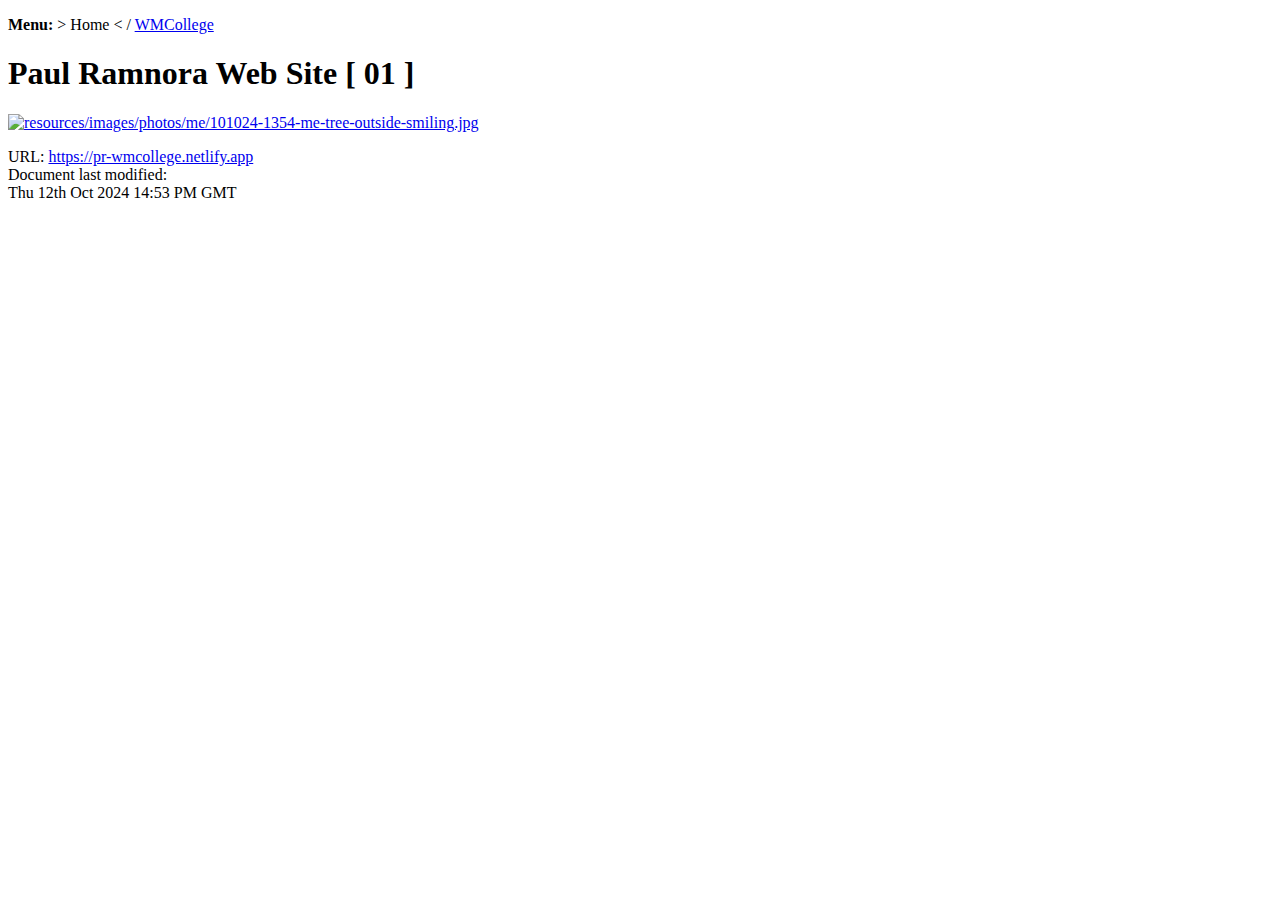
==== index.html @ e1ef33ab "Create index.html" ====
<!DOCTYPE html>

<html lang="en">

 <head>

  <meta charset="utf-8">
  <meta name="viewport" content="width=device-width; initial-scale=1.0">
  <meta http-equiv="X-UA-Compatible" content="IE=edge">

  <meta name="page-created" content="Thu 10th Oct 2024 14:00 PM GMT">
  <meta name="editor" content="Windows 11/Notepad">
  <meta name="location" content="WMCollege(Working Men's College), Mornington Crescent branch"> 
  <meta name="author" content="Mr. Paul Ramnora">
  <meta name="copyright" content="(c)2024, Mr. Paul Ramnora./All rights reserved.">

  <meta name="description" content="">
  <meta name="keywords" content="">

  <title>Paul Ramnora Web Site 01</title>

  <link rel="stylesheet" type="text/css" href="resources/css/css01.css">

 </head>

 <body>

  <nav>
   <p>
    <strong>
     Menu:
    </strong>
    &gt;
     Home
    &lt;
    /
    <a href='/sections/wmcollege/'>
     WMCollege
    </a>
   </p>
  </nav>

  <header>
   <h1>
    Paul Ramnora Web Site 
    <span id="idH1SquareBrackets">
     [
    </span>
    <span id="idH1SiteNumber">
     01
    </span>
    <span id="idH1SquareBrackets">
     ]
    </span>
   </h1>
  </header>

  <main>
   <a href="resources/images/photos/me/101024-1354-me-tree-outside-smiling.jpg">
   <img src="resources/images/photos/me/101024-1354-me-tree-outside-smiling.jpg" 
        alt="resources/images/photos/me/101024-1354-me-tree-outside-smiling.jpg"
        width="1000px"
   >
   </a>
  </main>

  <footer>
   <p>
    URL:
    <a href="https://pr-wmcollege.netlify.app">
     https://pr-wmcollege.netlify.app
    </a>
    <br>
    Document last modified:
    <br> 
    <span class="clsDateTimeStamp">
     Thu 12th Oct 2024 14:53 PM GMT
    </span>
   </p>
  </footer>

 </body>

</html>
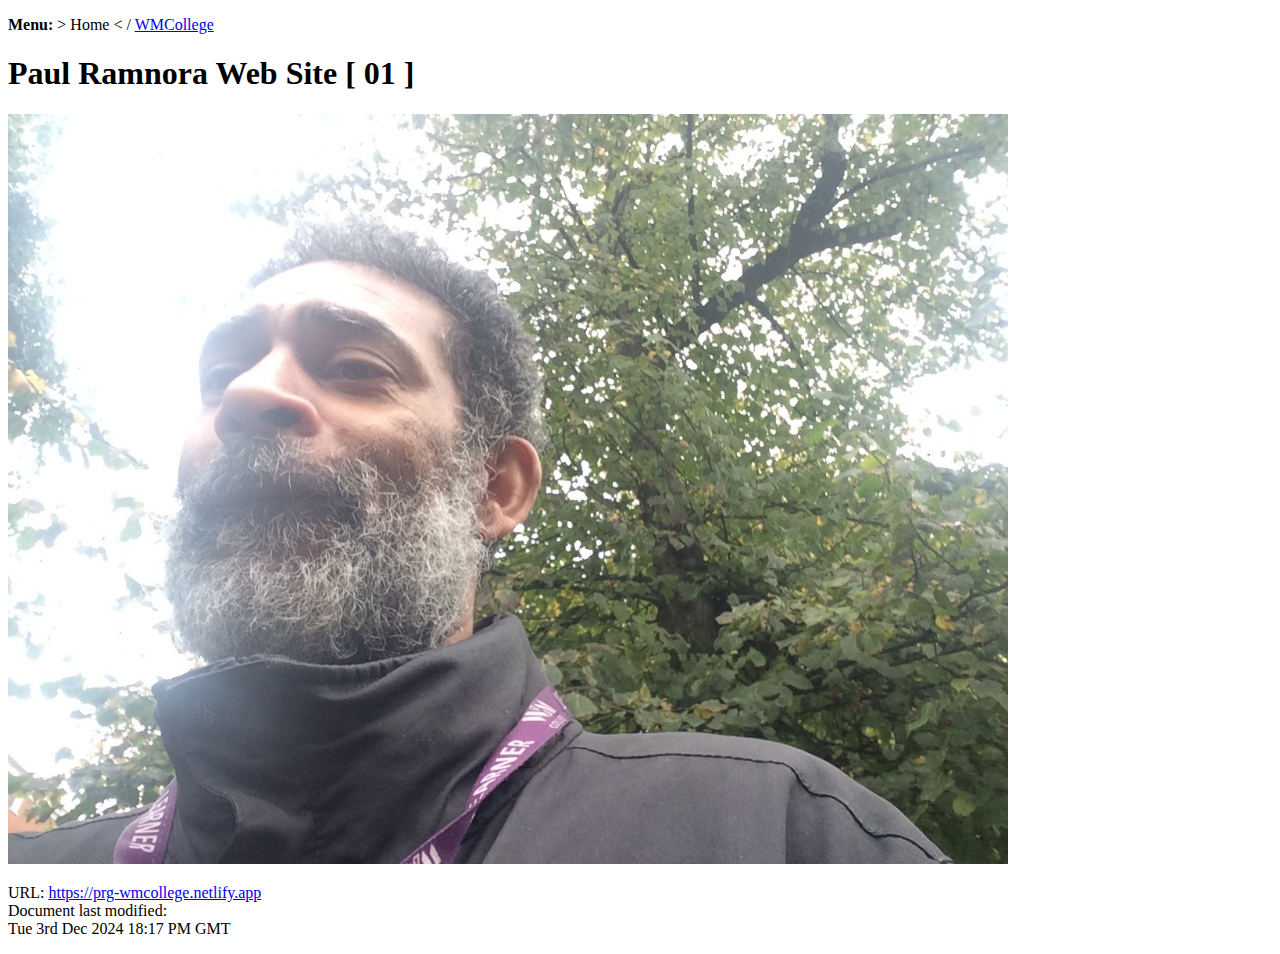
==== commit 1f53d8e3: "Update index.html" ====
--- a/index.html
+++ b/index.html
@@ -68,13 +68,13 @@
    <p>
     URL:
     <a href="https://pr-wmcollege.netlify.app">
-     https://pr-wmcollege.netlify.app
+     https://prg-wmcollege.netlify.app
     </a>
     <br>
     Document last modified:
     <br> 
     <span class="clsDateTimeStamp">
-     Thu 12th Oct 2024 14:53 PM GMT
+     Tue 3rd Dec 2024 18:17 PM GMT
     </span>
    </p>
   </footer>
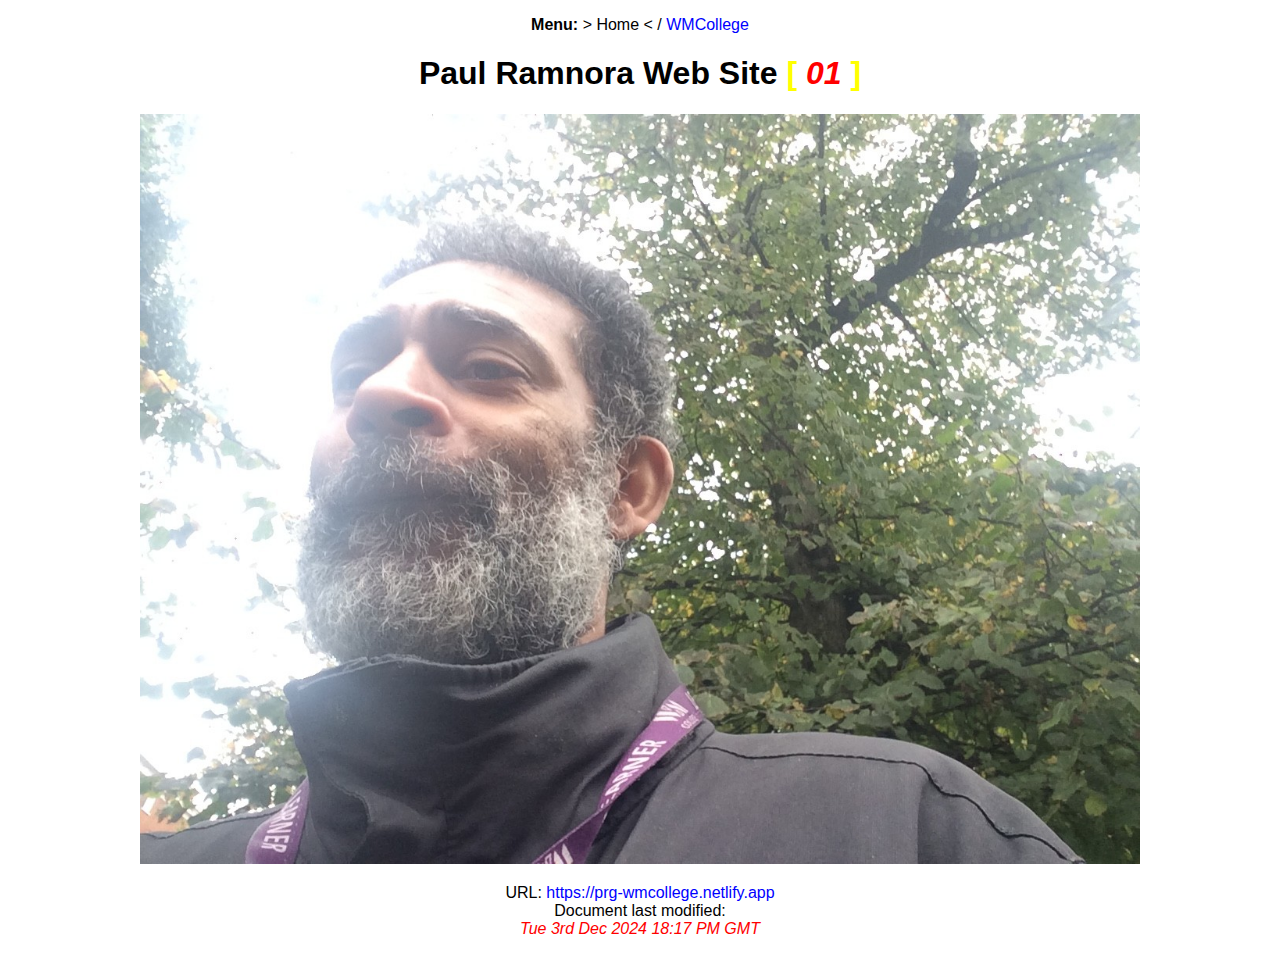
==== commit f44f1d17: "Update index.html" ====
--- a/index.html
+++ b/index.html
@@ -67,7 +67,7 @@
   <footer>
    <p>
     URL:
-    <a href="https://pr-wmcollege.netlify.app">
+    <a href="https://prg-wmcollege.netlify.app">
      https://prg-wmcollege.netlify.app
     </a>
     <br>
--- a/resources/css/css01.css
+++ b/resources/css/css01.css
@@ -0,0 +1,46 @@
+/* Stylesheet for...Paul Ramnora Web Site 01
+
+   Created: 14:24 10/10/2024
+   Updated: 14:24 10/10/2024
+*/
+
+/* links */
+
+a:link{color:blue;text-decoration:none;}
+a:active{color:orange;} 
+a:hover{color:red;text-decoration:underline;}
+a:visited{color:purple;}
+
+/* main */
+
+body{
+ font-family:arial,verdana,sans-serif;
+}
+
+nav, header, main, footer{
+ text-align:center;
+}
+
+p.clsPara{
+ text-indent:1cm;
+}
+
+
+/* Classes */
+
+.clsDateTimeStamp{
+ color:red;
+ font-style:italic;    
+}
+ 
+/* ID's */
+
+#idH1SquareBrackets{
+ color:yellow;
+}
+
+#idH1SiteNumber{
+ color:red;
+ font-style:italic;
+}
+
